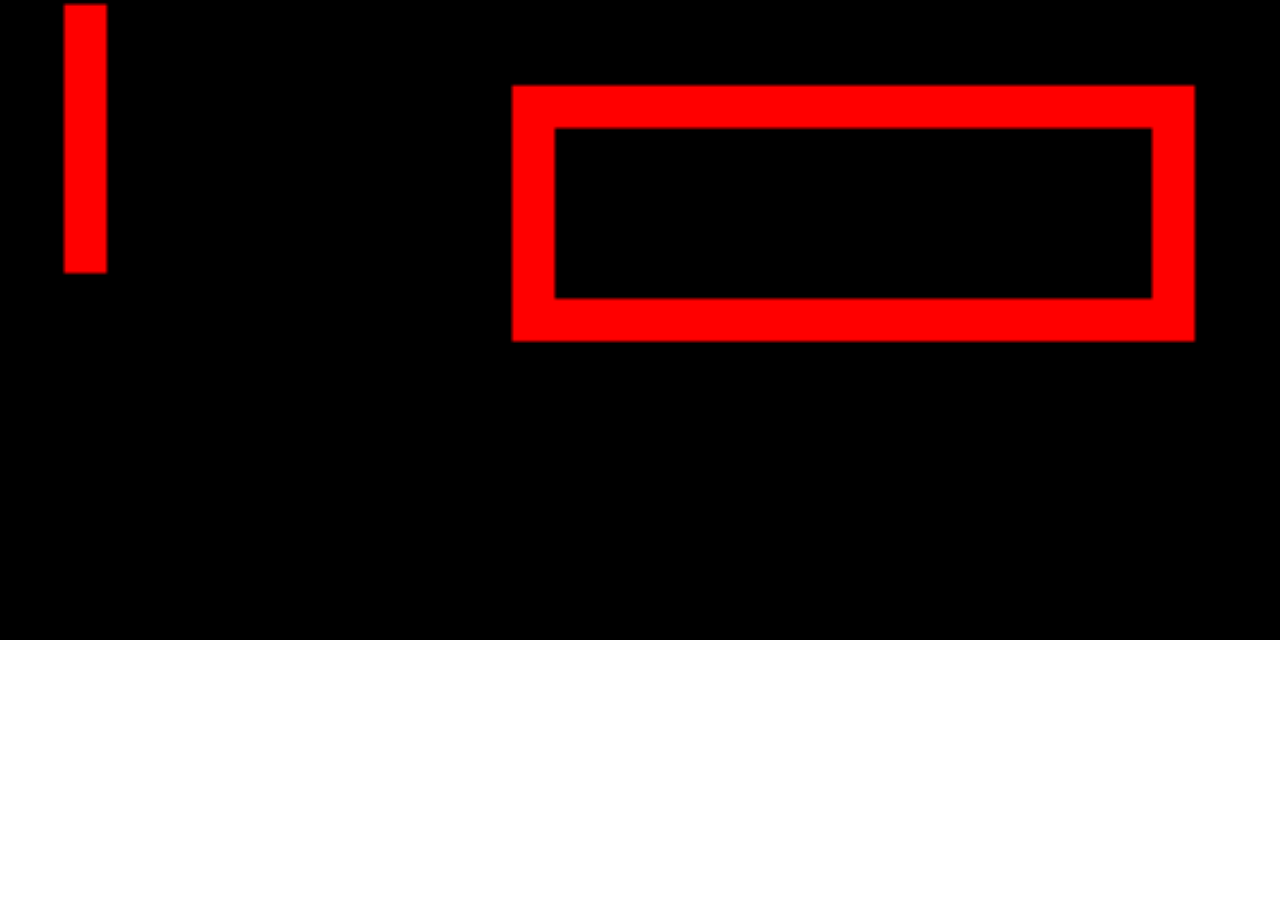
==== index.html @ 0bc13ba4 "created flows" ====
<!DOCTYPE html>

<html>
    <head>
        <link rel="stylesheet" href="css/splash.css">
        <script src = "js/background.js"></script>
    </head>

    <body>
        <canvas id='backgroundCanvas'></canvas>
    </body>
</html>
---- css/splash.css ----
html{
    padding:0;
    margin:0;
}

body{
    margin: 0;
  padding: 0;
    height:100%;
    width: 100%;
}

#backgroundCanvas{
    height:100%;
    width:100%;
}
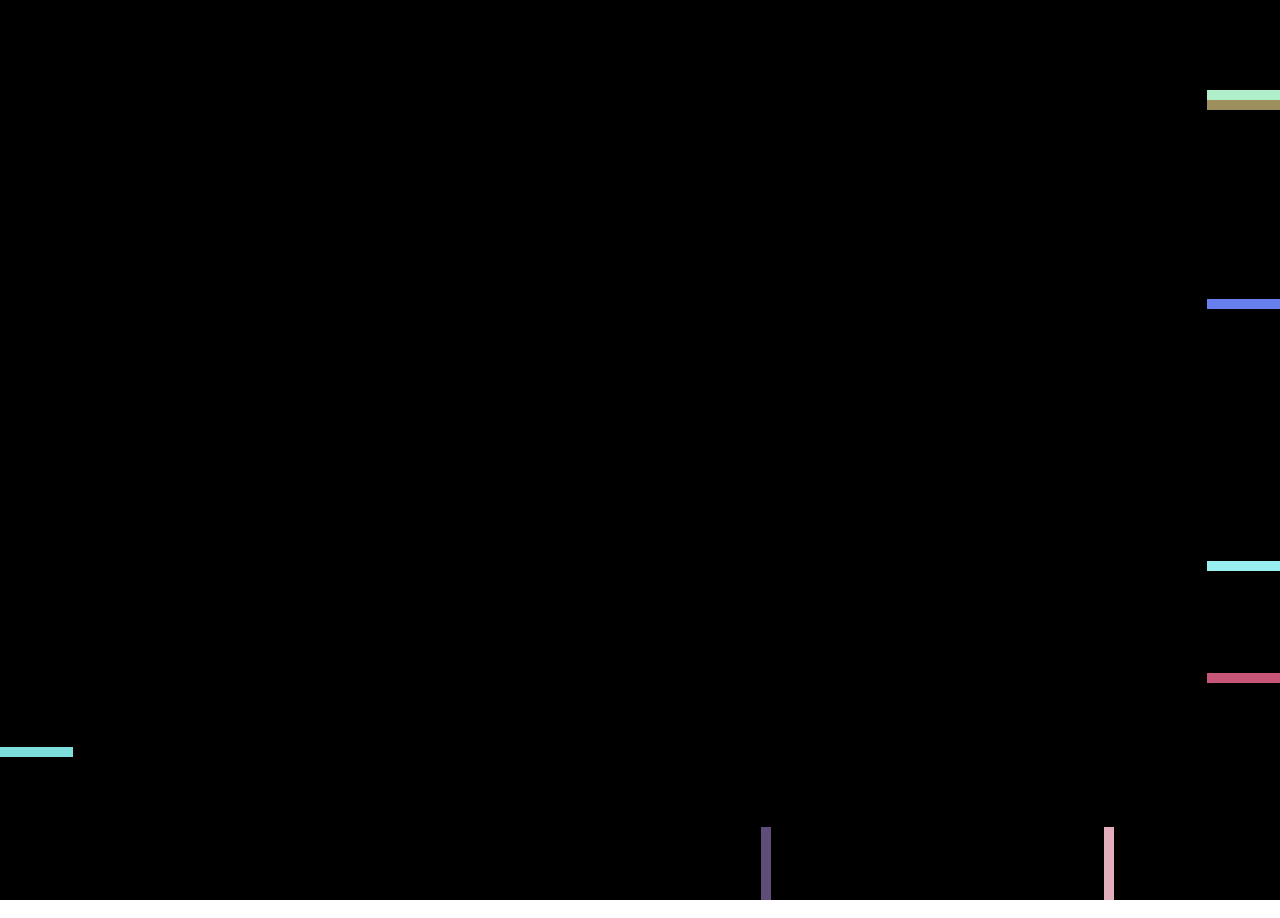
==== commit df3e0789: "finished background" ====
--- a/index.html
+++ b/index.html
@@ -8,5 +8,6 @@
 
     <body>
         <canvas id='backgroundCanvas'></canvas>
+        <img src = "">
     </body>
 </html>
--- a/css/splash.css
+++ b/css/splash.css
@@ -1,16 +1,20 @@
 html{
     padding:0;
     margin:0;
+    height:100%;
+    width: 100%;
 }
 
 body{
     margin: 0;
-  padding: 0;
+    padding: 0;
     height:100%;
     width: 100%;
+    overflow: hidden;
 }
 
 #backgroundCanvas{
-    height:100%;
-    width:100%;
+    display: block;
+    width: 100vw;
+    height: 100vh;
 }
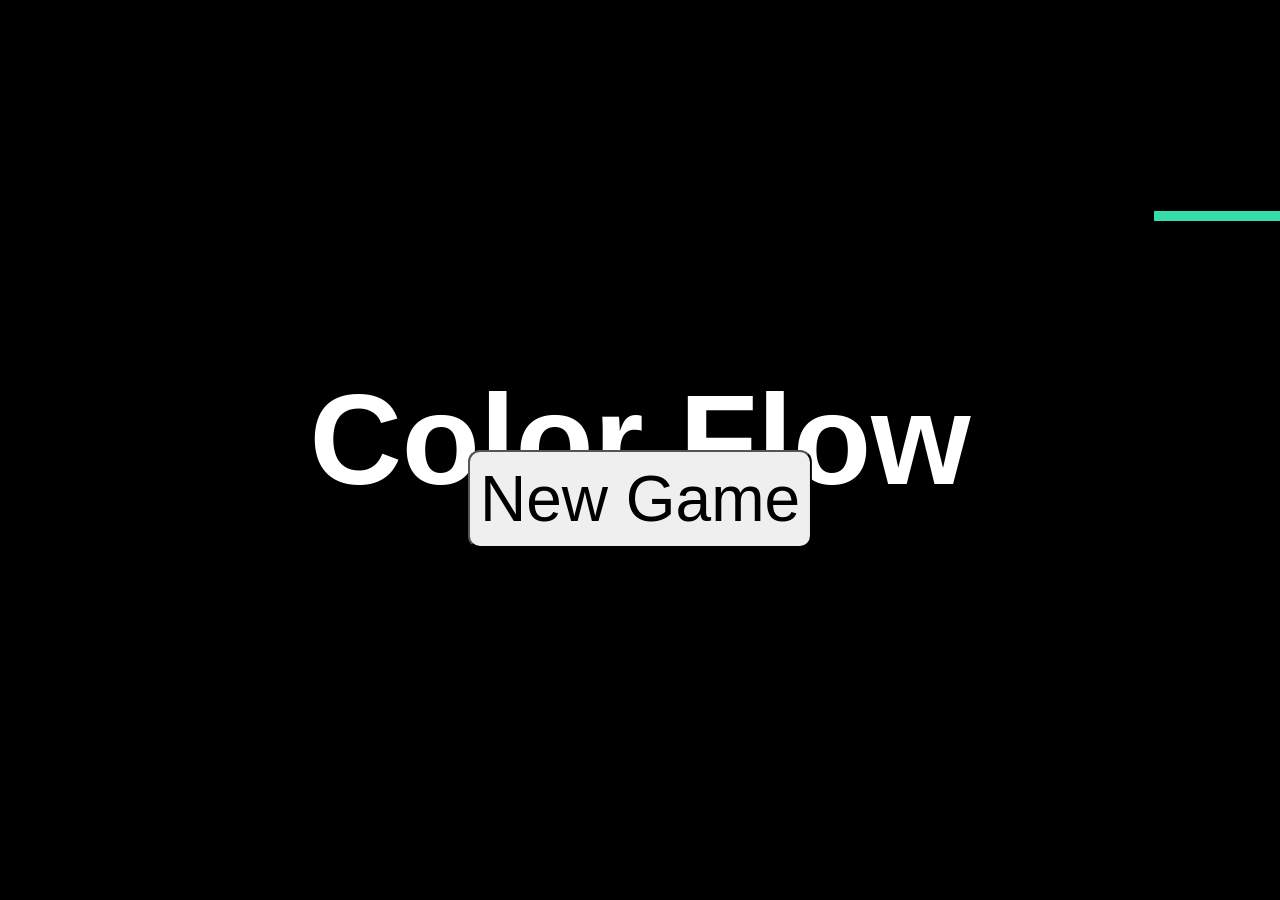
==== commit 78bb72ed: "finished splash page, started game" ====
--- a/index.html
+++ b/index.html
@@ -2,12 +2,19 @@
 
 <html>
     <head>
+        <meta charset="utf-8"> 
+        <meta name="viewport" content="width=device-width, initial-scale=1">
+        <title>Color Flow</title>
         <link rel="stylesheet" href="css/splash.css">
         <script src = "js/background.js"></script>
+        <script src = "js/splash.js"></script>
     </head>
 
     <body>
         <canvas id='backgroundCanvas'></canvas>
-        <img src = "">
+        <h1 id = "title">Color Flow</h1> 
+        <button id = "newGameButton">
+            <a href = "game.html"> New Game</a>
+        </button>
     </body>
 </html>
--- a/css/splash.css
+++ b/css/splash.css
@@ -11,10 +11,44 @@
     height:100%;
     width: 100%;
     overflow: hidden;
+    font-family: 'Open Sans', 'Helvetica Neue', sans-serif;
 }
 
 #backgroundCanvas{
     display: block;
     width: 100vw;
     height: 100vh;
+}
+
+#title{
+    position: absolute;       
+    top: 30%;                
+    left: 50%;                
+    transform: translateX(-50%);
+
+    background-color: black;
+    color: white;
+    font-size: 10vw;
+    padding:10px;
+    border-radius: 12px; 
+    white-space: nowrap;
+}
+a {
+    text-decoration: none;
+    color: black
+}
+
+#newGameButton{
+    user-select: none;
+    position: absolute;
+    top: 50%;                
+    left: 50%;
+    padding:10px; 
+    border-radius: 12px;               
+    transform: translateX(-50%);
+    font-size: 5vw;
+}
+
+#newGameButton:active {
+    background-color: darkgrey;  /* darker green */
 }
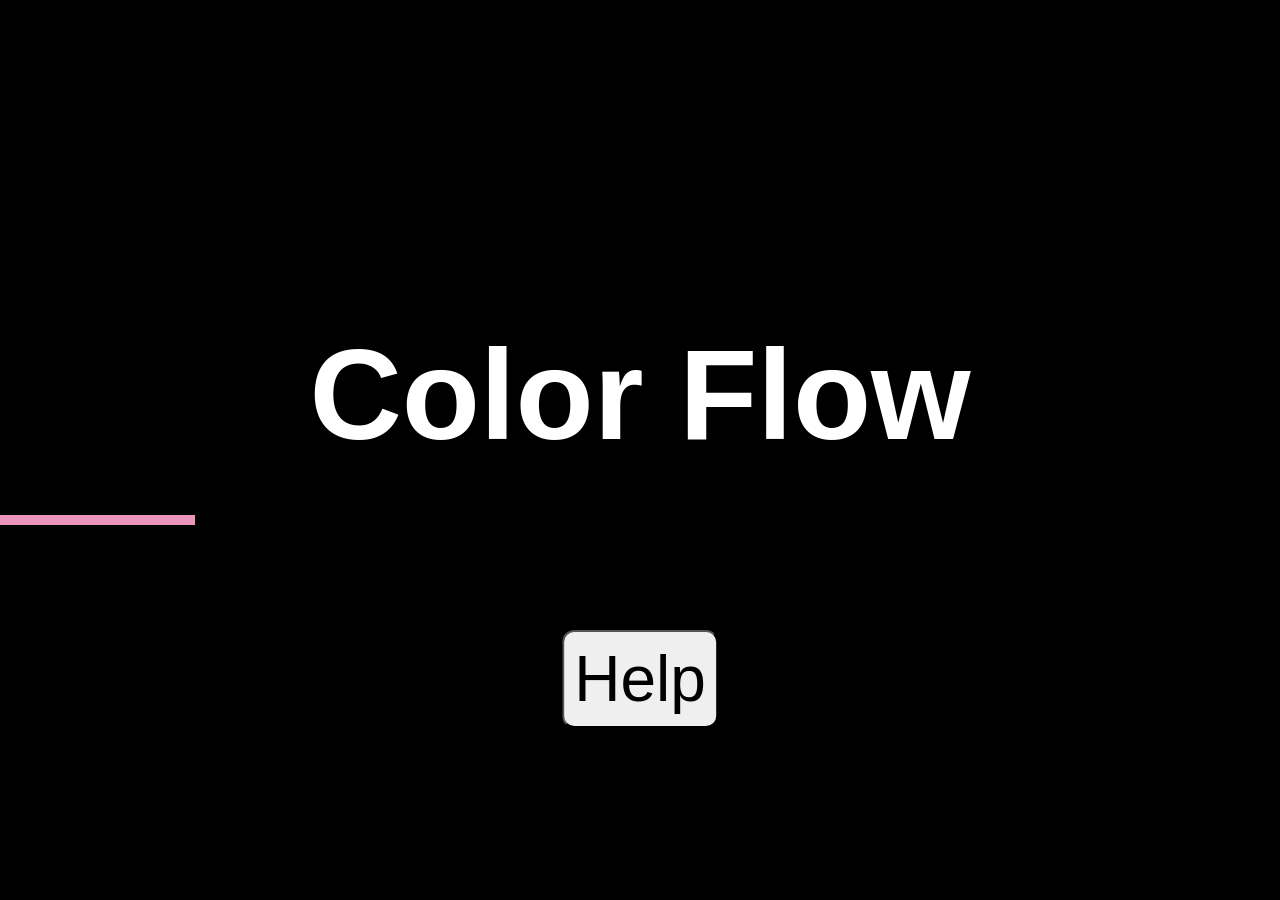
==== commit c4cbdb36: "finished" ====
--- a/index.html
+++ b/index.html
@@ -1,3 +1,8 @@
+<!--
+* Tony Yuan
+* March 9 2026
+* A html file holding the main canvas background and splash page buttons
+-->
 <!DOCTYPE html>
 
 <html>
@@ -6,15 +11,22 @@
         <meta name="viewport" content="width=device-width, initial-scale=1">
         <title>Color Flow</title>
         <link rel="stylesheet" href="css/splash.css">
-        <script src = "js/background.js"></script>
-        <script src = "js/splash.js"></script>
+        <script src="js/background.js"></script>
     </head>
 
     <body>
-        <canvas id='backgroundCanvas'></canvas>
-        <h1 id = "title">Color Flow</h1> 
-        <button id = "newGameButton">
-            <a href = "game.html"> New Game</a>
+        <canvas id="backgroundCanvas"></canvas>
+        <h1 id="title">Color Flow</h1>
+        <div id="buttons">
+            <button id="newGameButton">
+                <a href="game.html">New Game</a>
+            </button>
+            <button id="statsButton">
+                <a href="stats.html">Stats</a>
+            </button>
+        </div>
+        <button id="helpButton">
+            <a href="help.html">Help</a>
         </button>
     </body>
 </html>
--- a/css/splash.css
+++ b/css/splash.css
@@ -1,3 +1,8 @@
+/**
+* Tony Yuan
+* March 9 2026
+* A CSS file that contains all the visuals for the splash page
+**/
 html{
     padding:0;
     margin:0;
@@ -11,7 +16,7 @@
     height:100%;
     width: 100%;
     overflow: hidden;
-    font-family: 'Open Sans', 'Helvetica Neue', sans-serif;
+    font-family: Arial, Helvetica, sans-serif;
 }
 
 #backgroundCanvas{
@@ -22,7 +27,7 @@
 
 #title{
     position: absolute;       
-    top: 30%;                
+    top: 25%;                
     left: 50%;                
     transform: translateX(-50%);
 
@@ -38,6 +43,10 @@
     color: black
 }
 
+#buttons{
+    display:none;
+}
+
 #newGameButton{
     user-select: none;
     position: absolute;
@@ -51,4 +60,32 @@
 
 #newGameButton:active {
     background-color: darkgrey;  /* darker green */
+}
+
+#statsButton{
+    user-select: none;
+    position: absolute;
+    top: 60%;                
+    left: 50%;
+    padding:10px; 
+    border-radius: 12px;               
+    transform: translateX(-50%);
+    font-size: 5vw;
+}
+#statsButton:active {
+    background-color: darkgrey;  /* darker green */
+}
+
+#helpButton{
+    user-select: none;
+    position: absolute;
+    top: 70%;                
+    left: 50%;
+    padding:10px; 
+    border-radius: 12px;               
+    transform: translateX(-50%);
+    font-size: 5vw;
+}
+#helpButton:active {
+    background-color: darkgrey;  /* darker green */
 }
